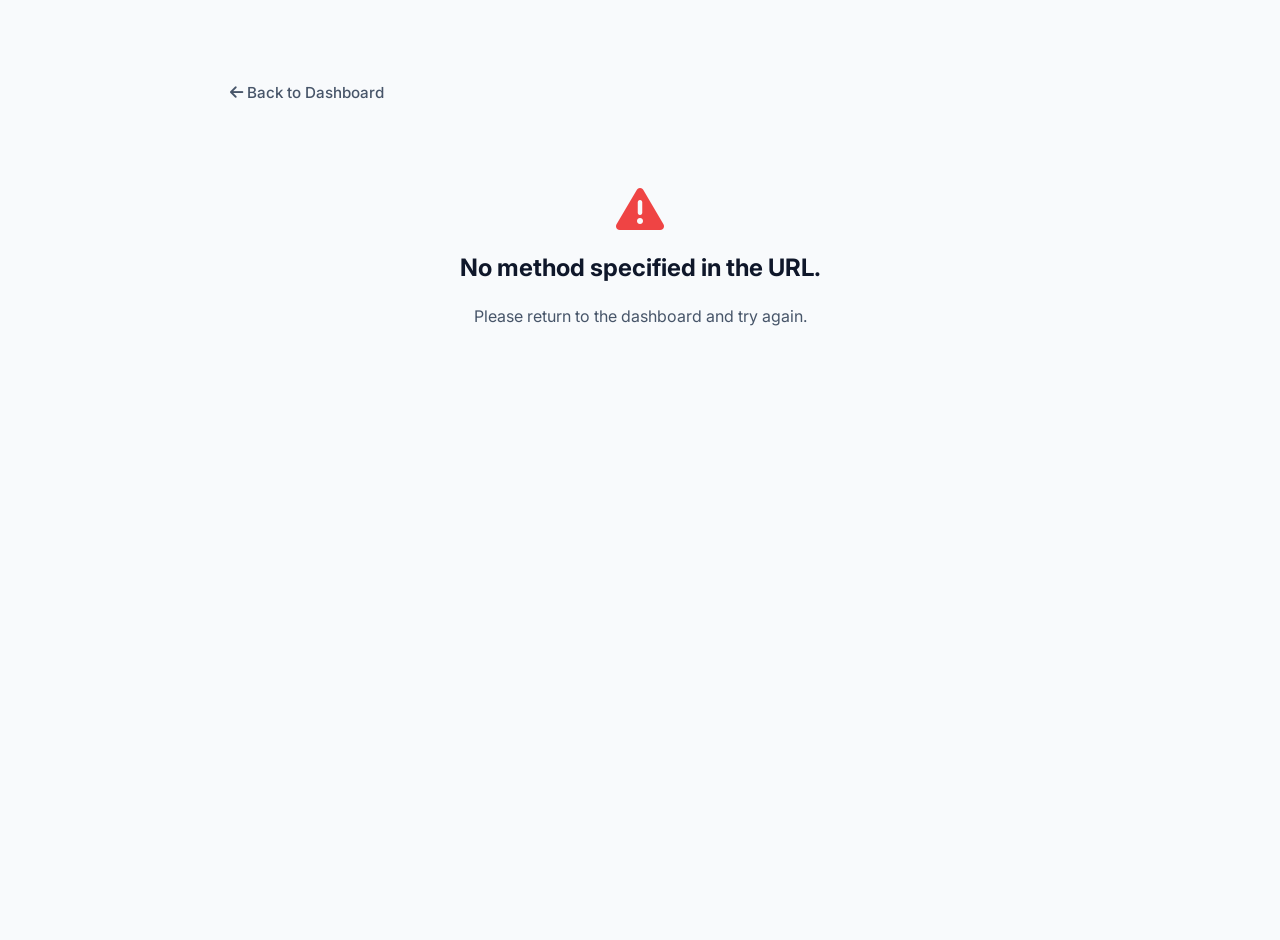
==== details.html @ 352af7a8 "Initial commit of partial charges review" ====
<!DOCTYPE html>
<html lang="en">
<head>
    <meta charset="UTF-8">
    <meta name="viewport" content="width=device-width, initial-scale=1.0">
    <title>Method Details - Partial Charges</title>
    
    <!-- Premium Fonts -->
    <link href="https://fonts.googleapis.com/css2?family=Inter:wght@400;500;600;700;800&family=Outfit:wght@500;700&display=swap" rel="stylesheet">
    
    <!-- Font Awesome for Icons -->
    <link rel="stylesheet" href="https://cdnjs.cloudflare.com/ajax/libs/font-awesome/6.4.0/css/all.min.css">
    
    <link rel="stylesheet" href="style.css">
    <style>
        .back-link {
            display: inline-block;
            margin-bottom: 2rem;
            color: var(--text-secondary);
            text-decoration: none;
            font-weight: 500;
            transition: all 0.2s ease;
            font-size: 0.95rem;
        }
        .back-link:hover {
            color: var(--accent-color);
            transform: translateX(-4px);
        }
        
        .detail-header {
            margin-bottom: 2rem;
            padding-bottom: 1.5rem;
            border-bottom: 1px solid rgba(148, 163, 184, 0.2);
        }
        
        .detail-title {
            font-family: 'Outfit', sans-serif;
            font-size: 2.5rem;
            font-weight: 700;
            color: var(--text-primary);
            margin-bottom: 0.5rem;
        }
        
        .detail-meta {
            display: flex;
            gap: 1rem;
            align-items: center;
            flex-wrap: wrap;
        }
        
        .detail-grid {
            display: grid;
            grid-template-columns: repeat(auto-fit, minmax(300px, 1fr));
            gap: 1.5rem;
            margin-bottom: 2.5rem;
        }
        
        .detail-card {
            background: rgba(255, 255, 255, 0.5);
            border: 1px solid rgba(255, 255, 255, 0.6);
            border-radius: 12px;
            padding: 1.5rem;
            box-shadow: 0 4px 6px -1px rgba(0, 0, 0, 0.02);
        }
        
        .detail-card h3 {
            font-size: 0.85rem;
            text-transform: uppercase;
            letter-spacing: 0.05em;
            color: var(--text-secondary);
            margin-bottom: 0.75rem;
            font-weight: 600;
        }
        
        .detail-card p {
            font-size: 1.1rem;
            font-weight: 500;
            color: var(--text-primary);
        }
        
        .links-section {
            background: linear-gradient(135deg, rgba(59, 130, 246, 0.05) 0%, rgba(16, 185, 129, 0.05) 100%);
            border-radius: 12px;
            padding: 2rem;
            border: 1px solid rgba(59, 130, 246, 0.1);
        }
        
        .btn {
            display: inline-flex;
            align-items: center;
            gap: 0.5rem;
            padding: 0.75rem 1.5rem;
            border-radius: 8px;
            font-weight: 600;
            text-decoration: none;
            transition: all 0.2s ease;
            margin-right: 1rem;
            margin-bottom: 1rem;
        }
        
        .btn-primary {
            background: var(--accent-color);
            color: white;
            box-shadow: 0 4px 12px rgba(59, 130, 246, 0.3);
        }
        
        .btn-primary:hover {
            background: #2563eb;
            transform: translateY(-2px);
            box-shadow: 0 6px 16px rgba(59, 130, 246, 0.4);
        }
        
        .btn-secondary {
            background: white;
            color: var(--text-primary);
            border: 1px solid rgba(148, 163, 184, 0.4);
        }
        
        .btn-secondary:hover {
            background: #f8fafc;
            transform: translateY(-2px);
            border-color: var(--text-secondary);
        }
    </style>
</head>
<body>
    <div class="glass-container" style="max-width: 900px; margin: 40px auto; padding: 40px;">
        <a href="index.html" class="back-link"><i class="fa-solid fa-arrow-left"></i> Back to Dashboard</a>
        
        <div id="loading" style="text-align: center; padding: 3rem;">
            <i class="fa-solid fa-circle-notch fa-spin fa-2x" style="color: var(--accent-color);"></i>
        </div>
        
        <div id="detailContent" style="display: none;">
            <!-- Content injected by details.js -->
        </div>
    </div>

    <!-- Data and Logic -->
    <script src="data.js"></script>
    <script src="details.js"></script>
</body>
</html>
---- style.css ----
:root {
    --bg-color: #f8fafc; /* Slate 50 */
    --surface-color: rgba(255, 255, 255, 0.85); /* White with opacity */
    --text-primary: #0f172a; /* Slate 900 */
    --text-secondary: #475569; /* Slate 600 */
    --accent-color: #2563eb; /* Blue 600 */
    --accent-hover: #3b82f6; /* Blue 500 */
    --border-color: rgba(148, 163, 184, 0.4); /* Slate 400 with opacity */
    --success-color: #059669; /* Emerald 600 */
    --warning-color: #d97706; /* Amber 600 */
    --danger-color: #dc2626; /* Red 600 */
}

* {
    margin: 0;
    padding: 0;
    box-sizing: border-box;
}

body {
    font-family: 'Inter', sans-serif;
    background-color: var(--bg-color);
    color: var(--text-primary);
    line-height: 1.6;
    min-height: 100vh;
    overflow-x: hidden;
    position: relative;
}

/* Background Effects */
.background-effects {
    position: fixed;
    top: 0;
    left: 0;
    width: 100%;
    height: 100%;
    z-index: -1;
    overflow: hidden;
    pointer-events: none;
}

.glow-orb {
    position: absolute;
    border-radius: 50%;
    filter: blur(120px);
    opacity: 0.6;
    animation: float 20s infinite alternate ease-in-out;
}

.orb-1 {
    width: 600px;
    height: 600px;
    background: radial-gradient(circle, rgba(96,165,250,0.6) 0%, rgba(248,250,252,0) 70%);
    top: -100px;
    left: -100px;
}

.orb-2 {
    width: 500px;
    height: 500px;
    background: radial-gradient(circle, rgba(167,139,250,0.4) 0%, rgba(248,250,252,0) 70%);
    bottom: -100px;
    right: -100px;
    animation-delay: -5s;
}

@keyframes float {
    0% { transform: translate(0, 0); }
    100% { transform: translate(100px, 50px); }
}

.container {
    max-width: 1200px;
    margin: 0 auto;
    padding: 3rem 1.5rem;
}

header {
    text-align: center;
    margin-bottom: 3rem;
    animation: fadeInDown 0.8s ease-out;
}

header h1 {
    font-size: 2.5rem;
    font-weight: 700;
    margin-bottom: 0.5rem;
    background: linear-gradient(to right, #2563eb, #7c3aed);
    -webkit-background-clip: text;
    -webkit-text-fill-color: transparent;
}

header p {
    color: var(--text-secondary);
    font-size: 1.1rem;
    max-width: 600px;
    margin: 0 auto;
}

.controls {
    display: flex;
    justify-content: flex-end;
    margin-bottom: 1.5rem;
    animation: fadeIn 1s ease-out;
}

.search-container {
    position: relative;
    width: 100%;
    max-width: 350px;
}

.search-container i {
    position: absolute;
    left: 1rem;
    top: 50%;
    transform: translateY(-50%);
    color: var(--text-secondary);
}

#searchInput {
    width: 100%;
    padding: 0.75rem 1rem 0.75rem 2.5rem;
    border-radius: 9999px;
    border: 1px solid var(--border-color);
    background: rgba(255, 255, 255, 0.6);
    color: var(--text-primary);
    font-size: 0.95rem;
    backdrop-filter: blur(10px);
    transition: all 0.3s ease;
}

#searchInput:focus {
    outline: none;
    border-color: var(--accent-color);
    box-shadow: 0 0 0 3px rgba(37, 99, 235, 0.2);
    background: rgba(255, 255, 255, 0.9);
}

.table-wrapper {
    background: var(--surface-color);
    backdrop-filter: blur(16px);
    border-radius: 16px;
    border: 1px solid var(--border-color);
    box-shadow: 0 10px 30px -10px rgba(0, 0, 0, 0.1);
    overflow-x: auto;
    overflow-y: hidden;
    animation: slideUp 0.8s ease-out;
}

.table-wrapper::-webkit-scrollbar {
    height: 8px;
}
.table-wrapper::-webkit-scrollbar-track {
    background: rgba(241, 245, 249, 0.5);
    border-radius: 0 0 16px 16px;
}
.table-wrapper::-webkit-scrollbar-thumb {
    background: rgba(148, 163, 184, 0.5);
    border-radius: 4px;
}
.table-wrapper::-webkit-scrollbar-thumb:hover {
    background: rgba(100, 116, 139, 0.8);
}

table {
    width: 100%;
    border-collapse: collapse;
    text-align: left;
}

th, td {
    padding: 1.25rem 1rem;
    border-bottom: 1px solid var(--border-color);
}

th {
    font-weight: 600;
    color: var(--text-primary);
    background: rgba(241, 245, 249, 0.8);
    cursor: pointer;
    user-select: none;
    transition: background 0.2s ease;
    white-space: nowrap;
}

th:hover {
    background: rgba(226, 232, 240, 0.8);
}

th i {
    margin-left: 0.5rem;
    font-size: 0.8rem;
    color: var(--text-secondary);
    transition: color 0.2s ease;
}

th:hover i {
    color: var(--text-primary);
}

tbody tr {
    transition: all 0.2s ease;
}

tbody tr:hover {
    background: rgba(0, 0, 0, 0.02);
}

tbody tr:last-child td {
    border-bottom: none;
}

/* Method Column */
.method-name {
    font-weight: 600;
    color: #0f172a;
    display: block;
}

.method-type {
    font-size: 0.8rem;
    color: var(--text-secondary);
}

/* Badges */
.badge {
    display: inline-block;
    padding: 0.25rem 0.6rem;
    border-radius: 9999px;
    font-size: 0.75rem;
    font-weight: 500;
    text-transform: uppercase;
    letter-spacing: 0.05em;
}

.badge-qm { background: rgba(139, 92, 246, 0.15); color: #6d28d9; border: 1px solid rgba(139, 92, 246, 0.3); }
.badge-empirical { background: rgba(37, 99, 235, 0.15); color: #1d4ed8; border: 1px solid rgba(37, 99, 235, 0.3); }

/* Speed styles */
.speed-fast { color: var(--success-color); }
.speed-med { color: var(--warning-color); }
.speed-slow { color: var(--danger-color); }

.typical-use {
    font-size: 0.9rem;
    color: #334155;
}

/* Animations */
@keyframes fadeInDown {
    from { opacity: 0; transform: translateY(-20px); }
    to { opacity: 1; transform: translateY(0); }
}

@keyframes slideUp {
    from { opacity: 0; transform: translateY(30px); }
    to { opacity: 1; transform: translateY(0); }
}

@keyframes fadeIn {
    from { opacity: 0; }
    to { opacity: 1; }
}

@media (max-width: 768px) {
    .table-wrapper {
        overflow-x: auto;
    }
    
    header h1 {
        font-size: 2rem;
    }
}
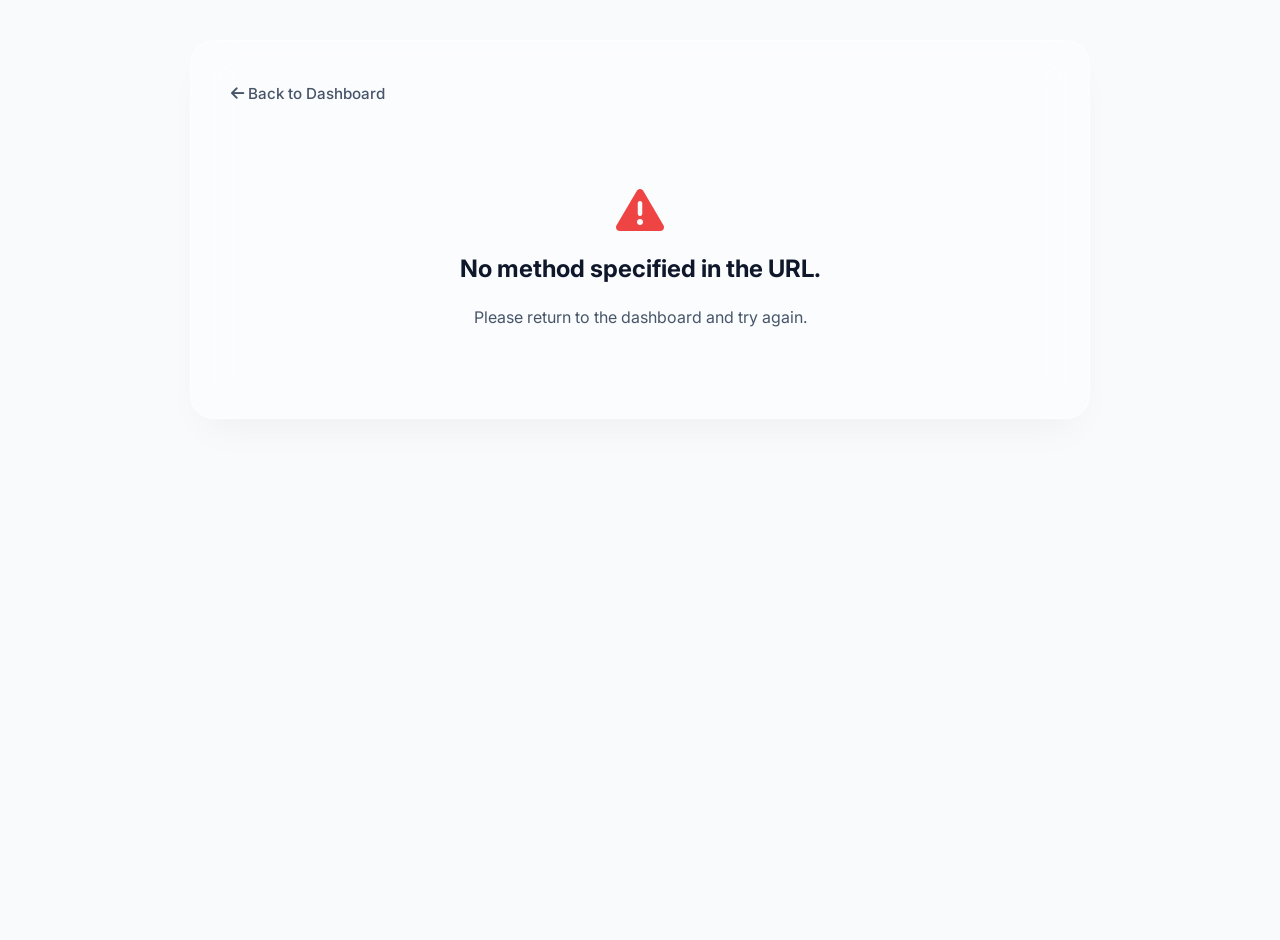
==== commit be525ce6: "Upgrade Atomic Charge Calculator to ACC III, add ChargeFW2 CLI links, and implement fully responsive" ====
--- a/details.html
+++ b/details.html
@@ -4,6 +4,7 @@
     <meta charset="UTF-8">
     <meta name="viewport" content="width=device-width, initial-scale=1.0">
     <title>Method Details - Partial Charges</title>
+    <link rel="icon" type="image/svg+xml" href="favicon.svg">
     
     <!-- Premium Fonts -->
     <link href="https://fonts.googleapis.com/css2?family=Inter:wght@400;500;600;700;800&family=Outfit:wght@500;700&display=swap" rel="stylesheet">
@@ -124,7 +125,7 @@
     </style>
 </head>
 <body>
-    <div class="glass-container" style="max-width: 900px; margin: 40px auto; padding: 40px;">
+    <div class="glass-container details-container">
         <a href="index.html" class="back-link"><i class="fa-solid fa-arrow-left"></i> Back to Dashboard</a>
         
         <div id="loading" style="text-align: center; padding: 3rem;">
--- a/style.css
+++ b/style.css
@@ -218,6 +218,29 @@
     display: block;
 }
 
+.method-link-box {
+    display: inline-block;
+    padding: 0.4rem 0.8rem;
+    background: rgba(37, 99, 235, 0.06);
+    border: 1px solid rgba(37, 99, 235, 0.15);
+    border-radius: 8px;
+    color: var(--accent-color) !important;
+    text-decoration: none;
+    font-weight: 700;
+    font-size: 0.95rem;
+    transition: all 0.2s ease;
+    box-shadow: 0 1px 2px rgba(0, 0, 0, 0.03);
+    margin-bottom: 0.25rem;
+}
+
+.method-link-box:hover {
+    background: var(--accent-color);
+    color: #ffffff !important;
+    border-color: var(--accent-color);
+    box-shadow: 0 4px 12px rgba(37, 99, 235, 0.15);
+    transform: translateY(-1px);
+}
+
 .method-type {
     font-size: 0.8rem;
     color: var(--text-secondary);
@@ -263,12 +286,165 @@
     to { opacity: 1; }
 }
 
+/* Glassmorphism Container */
+.glass-container {
+    background: rgba(255, 255, 255, 0.45);
+    backdrop-filter: blur(20px);
+    -webkit-backdrop-filter: blur(20px);
+    border: 1px solid rgba(255, 255, 255, 0.5);
+    border-radius: 24px;
+    padding: 2.5rem;
+    box-shadow: 0 20px 40px -15px rgba(0, 0, 0, 0.05);
+}
+
+.details-container {
+    max-width: 900px;
+    margin: 40px auto;
+}
+
+/* Chart Container styling */
+.chart-container {
+    position: relative;
+    height: 600px;
+    width: 100%;
+    margin-bottom: 3rem;
+    background: var(--surface-color);
+    border-radius: 16px;
+    padding: 1.5rem;
+    border: 1px solid var(--border-color);
+    box-shadow: 0 10px 30px -10px rgba(0, 0, 0, 0.1);
+    backdrop-filter: blur(16px);
+    transition: all 0.3s ease;
+}
+
+/* Controls Layout */
+.controls-row {
+    display: flex;
+    justify-content: space-between;
+    align-items: center;
+    margin-bottom: 1.5rem;
+    flex-wrap: wrap;
+    gap: 1rem;
+}
+
+.category-filters {
+    display: flex;
+    flex-wrap: wrap;
+    gap: 0.5rem;
+}
+
+.search-box {
+    position: relative;
+    width: 100%;
+    max-width: 350px;
+}
+
+.search-box i {
+    position: absolute;
+    left: 1rem;
+    top: 50%;
+    transform: translateY(-50%);
+    color: var(--text-secondary);
+    pointer-events: none;
+}
+
+/* Responsive Media Queries */
+@media (max-width: 1024px) {
+    .container {
+        padding: 2rem 1rem;
+    }
+    
+    .chart-container {
+        height: 500px;
+    }
+}
+
 @media (max-width: 768px) {
+    .glass-container {
+        padding: 1.5rem;
+        border-radius: 16px;
+    }
+    
+    .details-container {
+        margin: 20px auto;
+        padding: 1.5rem;
+    }
+    
+    .chart-container {
+        height: 400px;
+        padding: 0.75rem;
+        margin-bottom: 2rem;
+    }
+    
+    .controls-row {
+        flex-direction: column;
+        align-items: stretch;
+        gap: 1rem;
+    }
+    
+    .category-filters {
+        justify-content: flex-start;
+    }
+    
+    .search-box {
+        max-width: none;
+    }
+
+    .detail-grid {
+        grid-template-columns: 1fr;
+        gap: 1rem;
+    }
+    
+    .detail-title {
+        font-size: 2rem;
+    }
+    
+    .links-section {
+        padding: 1.25rem;
+    }
+    
+    .btn {
+        width: 100%;
+        margin-right: 0;
+        margin-bottom: 0.75rem;
+        justify-content: center;
+    }
+    
+    header h1 {
+        font-size: 2rem;
+    }
+    
     .table-wrapper {
         overflow-x: auto;
     }
     
+    .chart-legend {
+        flex-direction: column;
+        align-items: flex-start;
+        gap: 0.5rem;
+        padding-left: 1rem;
+    }
+}
+
+@media (max-width: 480px) {
+    .chart-container {
+        height: 320px;
+    }
+    
+    .glass-container {
+        padding: 1rem;
+    }
+    
     header h1 {
-        font-size: 2rem;
-    }
-}
+        font-size: 1.6rem;
+    }
+    
+    header p {
+        font-size: 0.95rem;
+    }
+    
+    .filter-btn {
+        padding: 0.4rem 0.8rem;
+        font-size: 0.8rem;
+    }
+}
